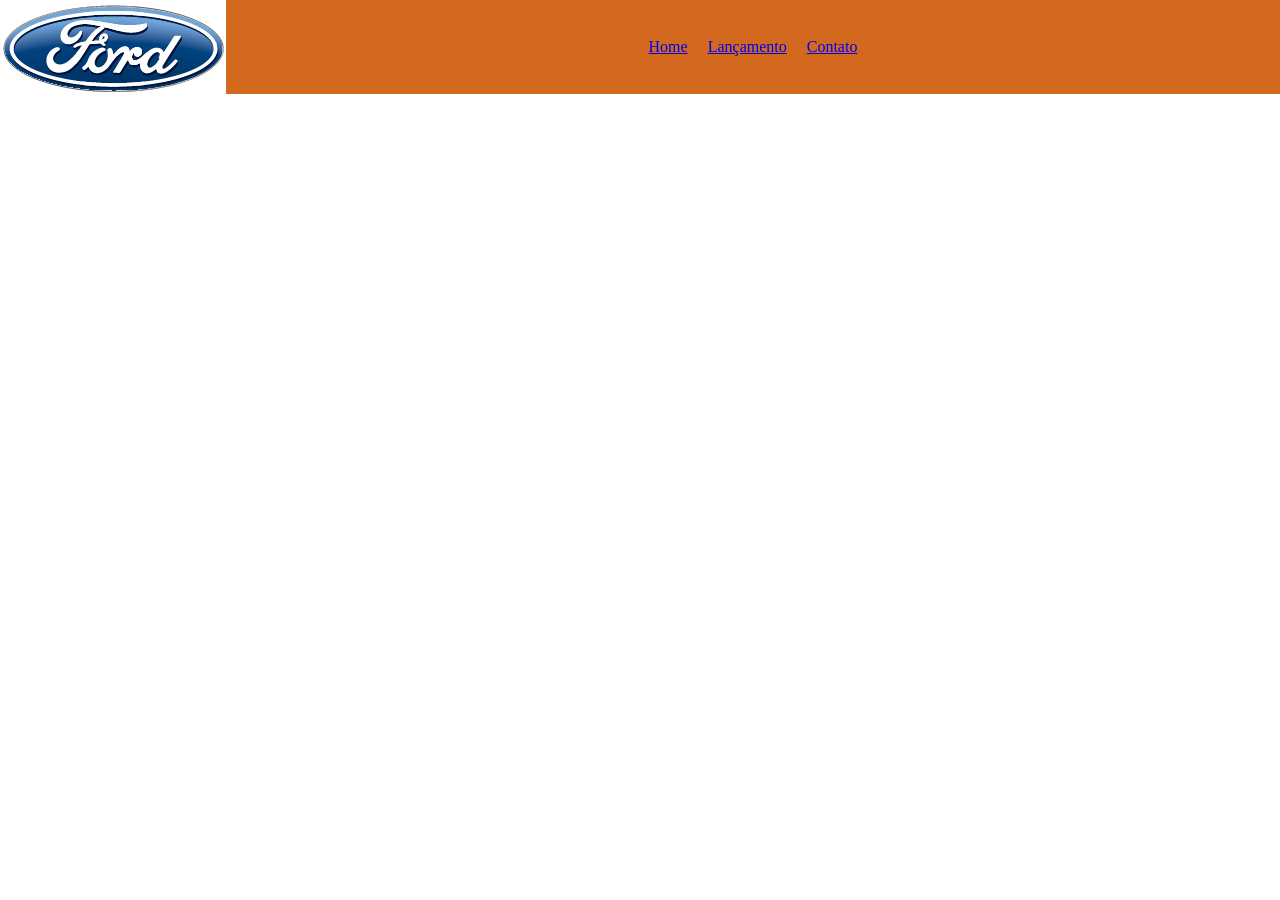
==== index.html @ aea0de97 "Add new image assets for storm, diesel, and YouTube icons - Added storm.jpg to the image directory f" ====
<!DOCTYPE html>
<html lang="pt-br">
<head>
    <meta charset="UTF-8">
    <meta name="viewport" content="width=device-width, initial-scale=1.0">
    <title>Desafio_4_HTML_E_CSS_Diogo Da Silva Souza</title>
    <link rel="stylesheet" href="src/css/reset.css">
    <link rel="stylesheet" href="src/css/style.css">
</head>
<body>
    <header>
        <img src="./src/img/logo-ford-256.png" alt="Logo da Ford Do Header">

        <nav>
            <a href="Home.html">Home</a>
            <a href="Lancamento.html">Lançamento</a>
            <a href="Contato.html">Contato</a>
        </nav>

    </header>
</body>
</html>
---- src/css/style.css ----
:root{
    --cor1: #1351d8;
    --cor2: #1b357e;
}

header{
    background-color:chocolate;
    display: flex;
    flex-wrap: wrap;
    align-items: center;
}

header > nav{
    display: flex;
    flex: 1;
    flex-wrap: wrap;
    gap: 20px;
    justify-content: center;


}

section#menu > nav > a{
    text-decoration: none;
    color: var(--cor1);
    flex-wrap: wrap;
}
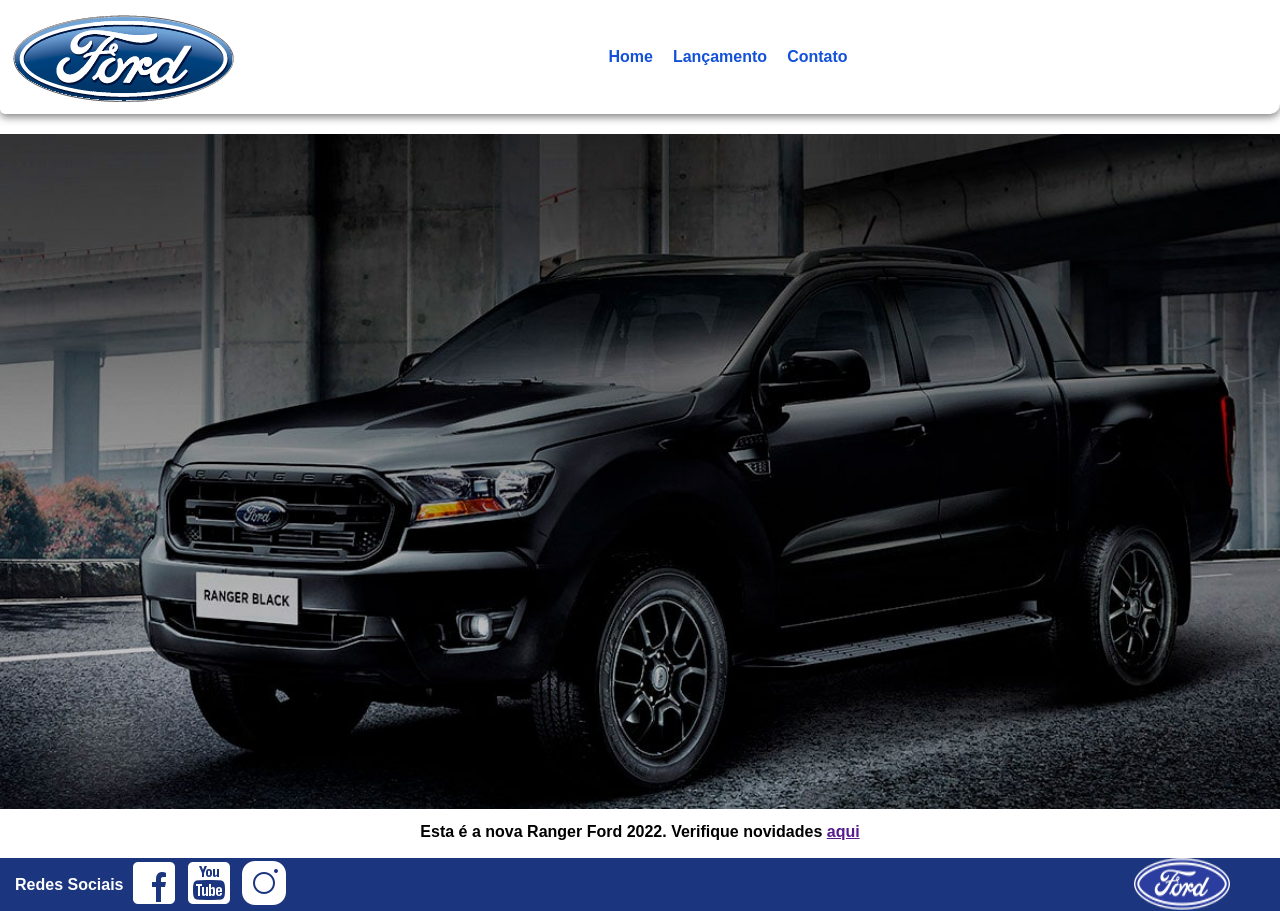
==== commit e1032509: "Adiciona seção Ford Ranger e redes sociais ao footer; remove arquivo style.css e atualiza reset.css" ====
--- a/index.html
+++ b/index.html
@@ -5,18 +5,34 @@
     <meta name="viewport" content="width=device-width, initial-scale=1.0">
     <title>Desafio_4_HTML_E_CSS_Diogo Da Silva Souza</title>
     <link rel="stylesheet" href="src/css/reset.css">
-    <link rel="stylesheet" href="src/css/style.css">
+    <link rel="stylesheet" href="src/css/index.css">
 </head>
 <body>
     <header>
         <img src="./src/img/logo-ford-256.png" alt="Logo da Ford Do Header">
-
         <nav>
             <a href="Home.html">Home</a>
             <a href="Lancamento.html">Lançamento</a>
             <a href="Contato.html">Contato</a>
         </nav>
+    </header>
 
-    </header>
+    <main>
+        <section id="Ford_Ranger">
+            <img src="./src/img/imagem_1.jpg" alt="Foto do Ranger Ford 2022">
+            <p>Esta é a nova Ranger Ford 2022. Verifique novidades <a href="">aqui</a></p>
+        </section>
+    </main>
+
+    <footer>
+        <div id="Redes">
+            <p>Redes Sociais</p>
+            <a href="https://www.facebook.com/FordBrasil/?locale=pt_BR"><img src="./src/img/facebook-50.png" alt="Logo do Facebook"></img></a>
+            <a href="https://www.youtube.com/fordbrasil"><img src="./src/img/youtube-squared-50.png" alt="Logo do Facebook"></img></a>
+            <a href="https://www.instagram.com/fordbrasil/"><img src="./src/img/instagram-logo-50.png" alt="Logo do Facebook"></img></a>
+        </div>
+
+        <img src="./src/img/ford-96.png" alt="">
+    </footer>
 </body>
 </html>
--- a/src/css/index.css
+++ b/src/css/index.css
@@ -0,0 +1,73 @@
+:root{
+    --cor1: #1351d8;
+    --cor2: #1b357e;
+}
+
+body{
+    display: flex;
+    flex-direction: column;
+}
+
+header{
+    display: flex;
+    flex-wrap: wrap;
+    align-items: center;
+    justify-content: flex-start;
+    box-shadow: 0px 3px 9px rgba(0, 0, 0, 0.5);
+    border-radius: 0px 0px 10px 5px;
+}
+
+header > img{
+    padding: 10px 0px 10px 10px;
+}
+
+header > nav{
+    display: flex;
+    flex: 1;
+    justify-content: center;
+    gap: 20px;
+    padding-right: 60px;
+}
+
+header > nav > a{
+    text-decoration: none;
+    color: var(--cor1);
+    font-weight: bolder;
+}
+
+main > section#Ford_Ranger{
+    display: flex;
+    flex-direction: column;
+    align-items: center;
+    margin-top: 20px;
+}
+
+main > section#Ford_Ranger > img{
+    height: 75vh;
+}
+
+main > section#Ford_Ranger > p{
+    text-align: center;
+    margin-top: 15px;
+    margin-bottom: 18px;
+    font-weight: bolder;
+}
+
+footer{
+    background-color: var(--cor2);
+    display: flex;
+    justify-content: space-between;
+}
+
+footer > div#Redes{
+    display: flex;
+    color: white;
+    font-weight: bolder;
+    padding-left: 15px;
+    align-items: center;
+    gap: 5px;
+}
+
+footer > img{
+    padding-right: 50px;
+}
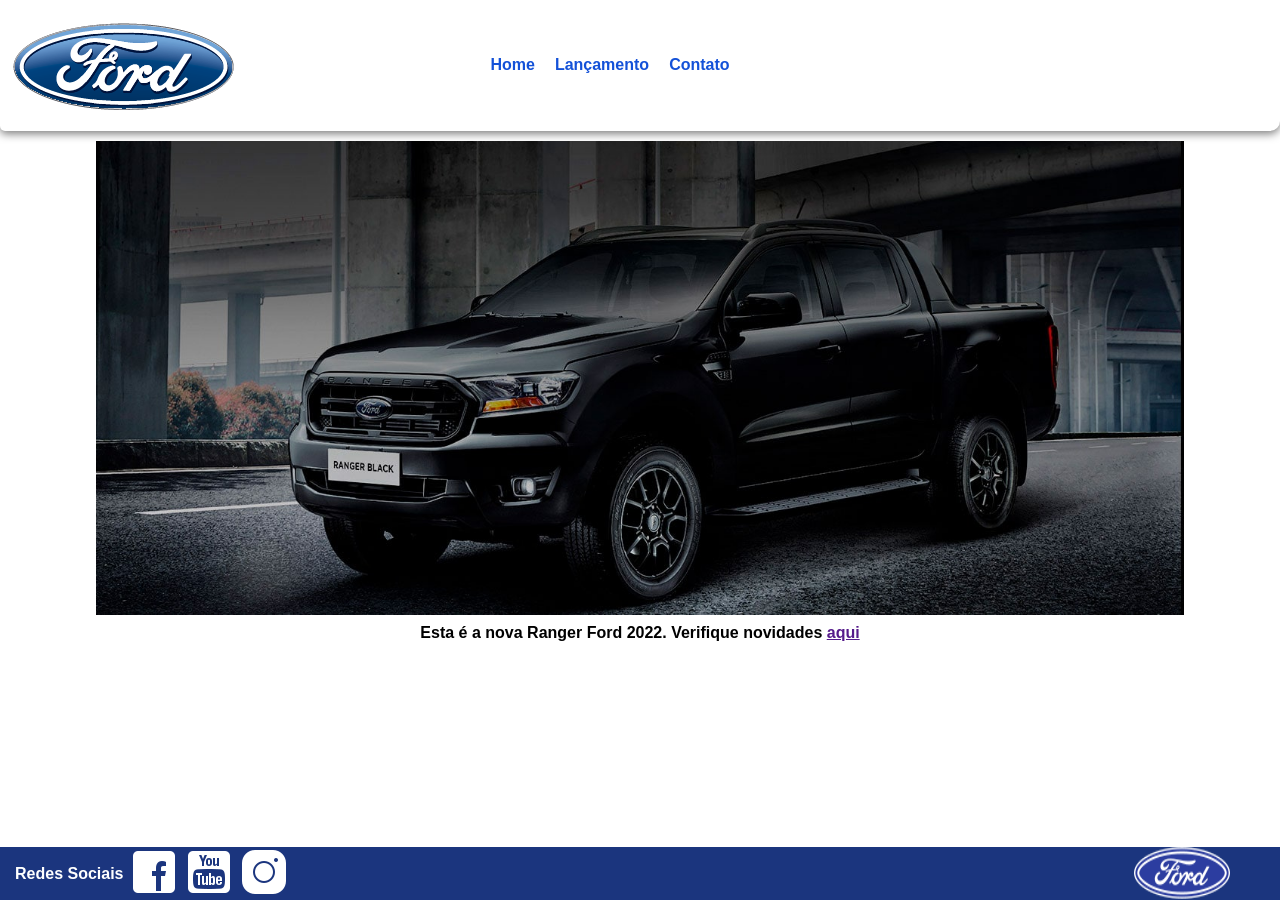
==== commit df790a80: "Remove seção desnecessária para a Ford Ranger e ajusta estilos no CSS; melhora a estrutura do layout" ====
--- a/index.html
+++ b/index.html
@@ -11,28 +11,26 @@
     <header>
         <img src="./src/img/logo-ford-256.png" alt="Logo da Ford Do Header">
         <nav>
-            <a href="Home.html">Home</a>
-            <a href="Lancamento.html">Lançamento</a>
-            <a href="Contato.html">Contato</a>
+            <a href="./index.html">Home</a>
+            <a href="./src/pages/lancamento.html">Lançamento</a>
+            <a href="./src/pages/contato.html">Contato</a>
         </nav>
     </header>
 
     <main>
-        <section id="Ford_Ranger">
-            <img src="./src/img/imagem_1.jpg" alt="Foto do Ranger Ford 2022">
-            <p>Esta é a nova Ranger Ford 2022. Verifique novidades <a href="">aqui</a></p>
-        </section>
+        <img src="./src/img/imagem_1.jpg" alt="Foto do Ranger Ford 2022">
+        <p>Esta é a nova Ranger Ford 2022. Verifique novidades <a href="">aqui</a></p>
     </main>
 
     <footer>
         <div id="Redes">
             <p>Redes Sociais</p>
-            <a href="https://www.facebook.com/FordBrasil/?locale=pt_BR"><img src="./src/img/facebook-50.png" alt="Logo do Facebook"></img></a>
-            <a href="https://www.youtube.com/fordbrasil"><img src="./src/img/youtube-squared-50.png" alt="Logo do Facebook"></img></a>
-            <a href="https://www.instagram.com/fordbrasil/"><img src="./src/img/instagram-logo-50.png" alt="Logo do Facebook"></img></a>
+            <a href="https://www.facebook.com/FordBrasil/?locale=pt_BR" target="_blank"><img src="./src/img/facebook-50.png" alt="Logo do Facebook"></img></a>
+            <a href="https://www.youtube.com/fordbrasil" target="_blank"><img src="./src/img/youtube-squared-50.png" alt="Logo do Facebook"></img></a>
+            <a href="https://www.instagram.com/fordbrasil/" target="_blank"><img src="./src/img/instagram-logo-50.png" alt="Logo do Facebook"></img></a>
         </div>
 
-        <img src="./src/img/ford-96.png" alt="">
+        <img src="./src/img/ford-96.png" alt="Logo Da Ford">
     </footer>
 </body>
 </html>
--- a/src/css/index.css
+++ b/src/css/index.css
@@ -6,6 +6,7 @@
 body{
     display: flex;
     flex-direction: column;
+    min-height: 100vh;
 }
 
 header{
@@ -15,10 +16,14 @@
     justify-content: flex-start;
     box-shadow: 0px 3px 9px rgba(0, 0, 0, 0.5);
     border-radius: 0px 0px 10px 5px;
+    position: relative;
+    height: 14.5vh;
 }
 
 header > img{
     padding: 10px 0px 10px 10px;
+    position: absolute;
+
 }
 
 header > nav{
@@ -35,22 +40,25 @@
     font-weight: bolder;
 }
 
-main > section#Ford_Ranger{
+main{
     display: flex;
+    justify-content: flex-start;
+    align-items: center;
     flex-direction: column;
-    align-items: center;
-    margin-top: 20px;
+    flex: 1;
 }
 
-main > section#Ford_Ranger > img{
-    height: 75vh;
+main > img{
+    height: auto;
+    width: 85vw;
+    padding-top: 10px;
 }
 
-main > section#Ford_Ranger > p{
+main > p{
     text-align: center;
-    margin-top: 15px;
-    margin-bottom: 18px;
     font-weight: bolder;
+    padding-top: 10px;
+
 }
 
 footer{
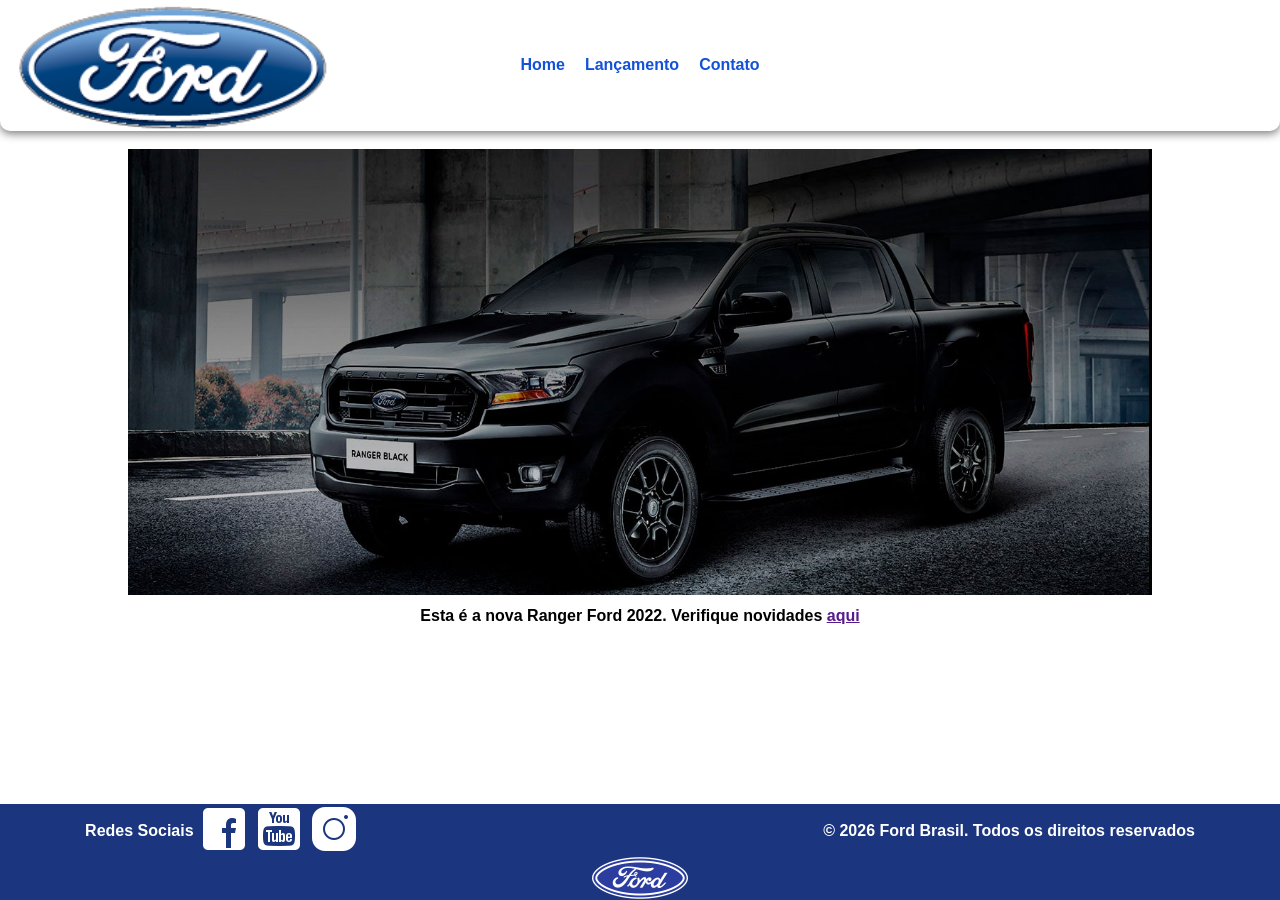
==== commit 0f445456: "Adiciona aviso de direitos autorais no rodapé das páginas de contato e lançamento; ajusta estilos do" ====
--- a/index.html
+++ b/index.html
@@ -30,6 +30,8 @@
             <a href="https://www.instagram.com/fordbrasil/" target="_blank"><img src="./src/img/instagram-logo-50.png" alt="Logo do Facebook"></img></a>
         </div>
 
+        <p>&copy; 2026 Ford Brasil. Todos os direitos reservados</p>
+
         <img src="./src/img/ford-96.png" alt="Logo Da Ford">
     </footer>
 </body>
--- a/src/css/index.css
+++ b/src/css/index.css
@@ -15,15 +15,16 @@
     align-items: center;
     justify-content: flex-start;
     box-shadow: 0px 3px 9px rgba(0, 0, 0, 0.5);
-    border-radius: 0px 0px 10px 5px;
+    border-radius: 0px 0px 10px 10px;
     position: relative;
     height: 14.5vh;
+    width: 100vw;
 }
 
 header > img{
-    padding: 10px 0px 10px 10px;
     position: absolute;
-
+    padding-left: 15px;
+    height: 100%;
 }
 
 header > nav{
@@ -31,7 +32,6 @@
     flex: 1;
     justify-content: center;
     gap: 20px;
-    padding-right: 60px;
 }
 
 header > nav > a{
@@ -40,42 +40,103 @@
     font-weight: bolder;
 }
 
+@media (max-width:1100px){
+
+    header > img{
+        position: static;
+        padding-right: 4px;
+    }
+    header{
+        justify-content: space-around;
+        align-items: center;
+        height: auto;
+    }
+}
+
+@media (max-width:545px){
+
+    header > img{
+        position: static;
+        padding-bottom: 10px;
+    }
+    header{
+        justify-content: center;
+        flex-direction: column;
+        align-items: center;
+        height: auto;
+    }
+
+    nav{
+        padding-bottom: 15px;
+    }
+    
+
+}
+
 main{
     display: flex;
-    justify-content: flex-start;
-    align-items: center;
     flex-direction: column;
     flex: 1;
+    width: 100vw;
+    height: 100%;
+    align-items: center;
 }
 
 main > img{
+    width: 80%;
     height: auto;
-    width: 85vw;
-    padding-top: 10px;
+    padding-top: 2vh;
+}
+
+@media  (max-width:950px){
+    main > img{
+        width: 80%;
+        padding-top: 2%;
+    }
 }
 
 main > p{
     text-align: center;
     font-weight: bolder;
-    padding-top: 10px;
+    padding: 1% 1% 0.5% 1%;
 
 }
 
 footer{
     background-color: var(--cor2);
     display: flex;
-    justify-content: space-between;
+    width: 100vw;
+    justify-content: space-around;
+    flex-wrap: wrap;
+    gap: 23%;
 }
 
 footer > div#Redes{
     display: flex;
     color: white;
     font-weight: bolder;
-    padding-left: 15px;
     align-items: center;
     gap: 5px;
+    flex-wrap: wrap;
 }
 
-footer > img{
-    padding-right: 50px;
+footer > p{
+    color: white;
+    font-weight: bolder;
+    align-self: center;
+}
+
+@media (max-width: 500px){
+    footer > div#Redes{
+        padding-left: 0;
+    }
+
+    footer > img{
+        padding-right: 0;
+    }
+
+    footer{
+        justify-content: space-around;
+        gap: 10px;
+    }
 }
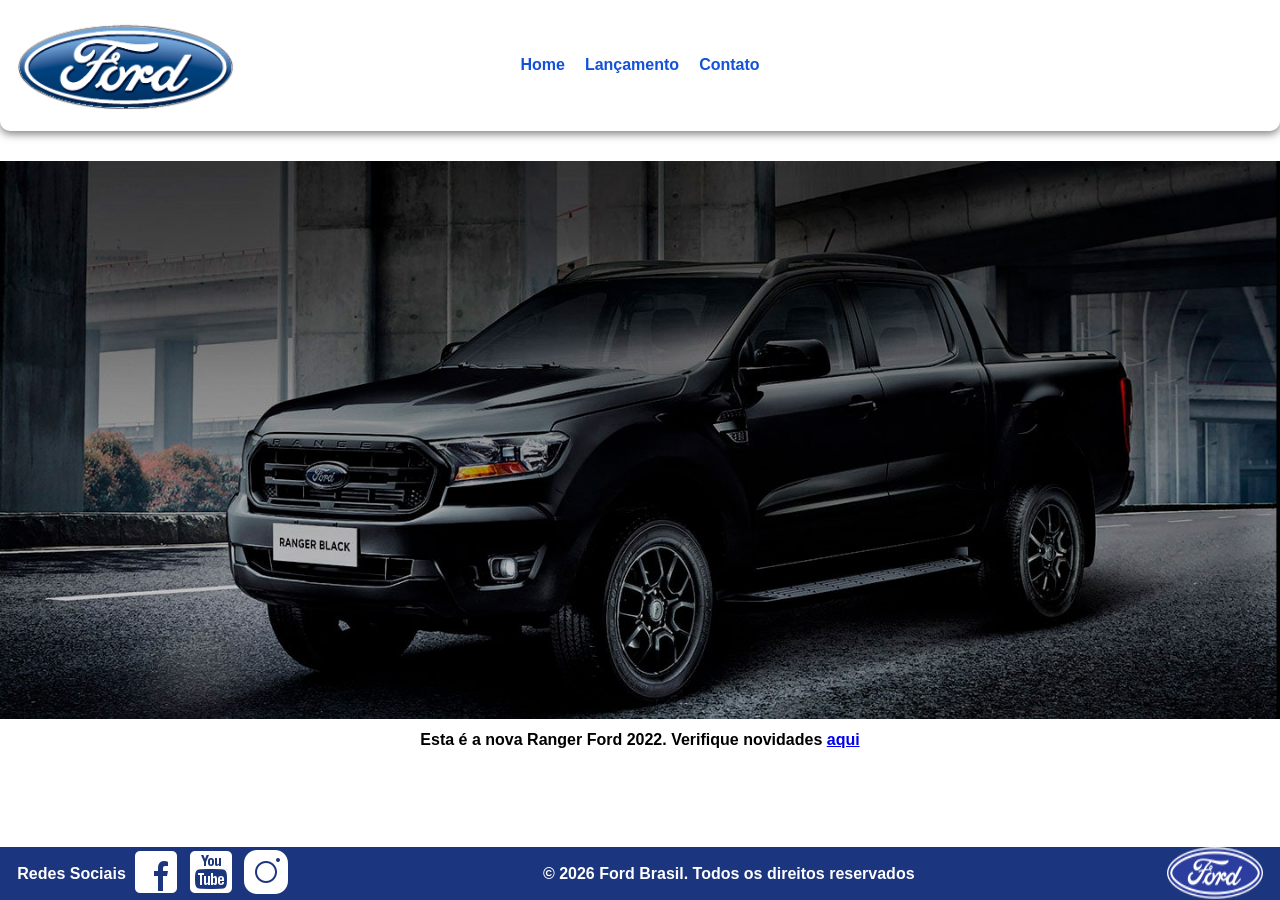
==== commit ffba5f0a: "Atualiza o conteúdo do main para incluir links nas imagens e ajusta o estilo dos formulários no cont" ====
--- a/index.html
+++ b/index.html
@@ -18,8 +18,8 @@
     </header>
 
     <main>
-        <img src="./src/img/imagem_1.jpg" alt="Foto do Ranger Ford 2022">
-        <p>Esta é a nova Ranger Ford 2022. Verifique novidades <a href="">aqui</a></p>
+        <a href="./src/pages/lancamento.html"><img src="./src/img/imagem_1.jpg" alt="Foto do Ranger Ford 2022"></a>
+        <p>Esta é a nova Ranger Ford 2022. Verifique novidades <a href="./src/pages/lancamento.html" target="_blank">aqui</a></p>
     </main>
 
     <footer>
--- a/src/css/index.css
+++ b/src/css/index.css
@@ -13,18 +13,18 @@
     display: flex;
     flex-wrap: wrap;
     align-items: center;
-    justify-content: flex-start;
     box-shadow: 0px 3px 9px rgba(0, 0, 0, 0.5);
     border-radius: 0px 0px 10px 10px;
     position: relative;
     height: 14.5vh;
     width: 100vw;
+    margin-bottom: 30px;
 }
 
 header > img{
     position: absolute;
     padding-left: 15px;
-    height: 100%;
+    height: 70%;
 }
 
 header > nav{
@@ -44,7 +44,8 @@
 
     header > img{
         position: static;
-        padding-right: 4px;
+        height: 10vh;
+        padding: 15px 0px 15px 10px;
     }
     header{
         justify-content: space-around;
@@ -57,7 +58,8 @@
 
     header > img{
         position: static;
-        padding-bottom: 10px;
+        padding: 15px 0px 15px 0px;
+        height: 10vh;
     }
     header{
         justify-content: center;
@@ -69,8 +71,6 @@
     nav{
         padding-bottom: 15px;
     }
-    
-
 }
 
 main{
@@ -78,20 +78,22 @@
     flex-direction: column;
     flex: 1;
     width: 100vw;
-    height: 100%;
     align-items: center;
 }
 
-main > img{
-    width: 80%;
+main > a{
+    display: flex;
+    justify-content: center;
+}
+
+main > a > img{
+    width: 100%;
     height: auto;
-    padding-top: 2vh;
 }
 
 @media  (max-width:950px){
-    main > img{
-        width: 80%;
-        padding-top: 2%;
+    main > a > img{
+        width: 90%;
     }
 }
 
@@ -108,7 +110,7 @@
     width: 100vw;
     justify-content: space-around;
     flex-wrap: wrap;
-    gap: 23%;
+    gap: 26%;
 }
 
 footer > div#Redes{
@@ -128,15 +130,58 @@
 
 @media (max-width: 500px){
     footer > div#Redes{
-        padding-left: 0;
+        padding: 0;
     }
 
     footer > img{
-        padding-right: 0;
+        padding: 0;
+    }
+
+    footer > p{
+        padding: 0;
+        text-align: center;
     }
 
     footer{
         justify-content: space-around;
-        gap: 10px;
+    }
+}
+
+@media (max-width:1006px) {
+    footer {
+        display: flex;
+        flex-direction: column;
+        align-items: center;
+        justify-content: center;
+    }    
+
+    footer > div#Redes{
+        padding: 10px 0px 15px 0px;
+    }
+
+    footer > p{
+        padding: 10px 0px 15px 0px;
+    }
+
+    footer > img{
+        padding: 10px 0px 15px 0px;
+    }
+}
+
+@media (max-width:1543px){
+    footer{
+        gap: 22%;
+    }
+}
+
+@media (max-width:1360px){
+    footer{
+        gap: 17%;
+    }
+}
+
+@media (max-width:1150px){
+    footer{
+        gap: 13%;
     }
 }
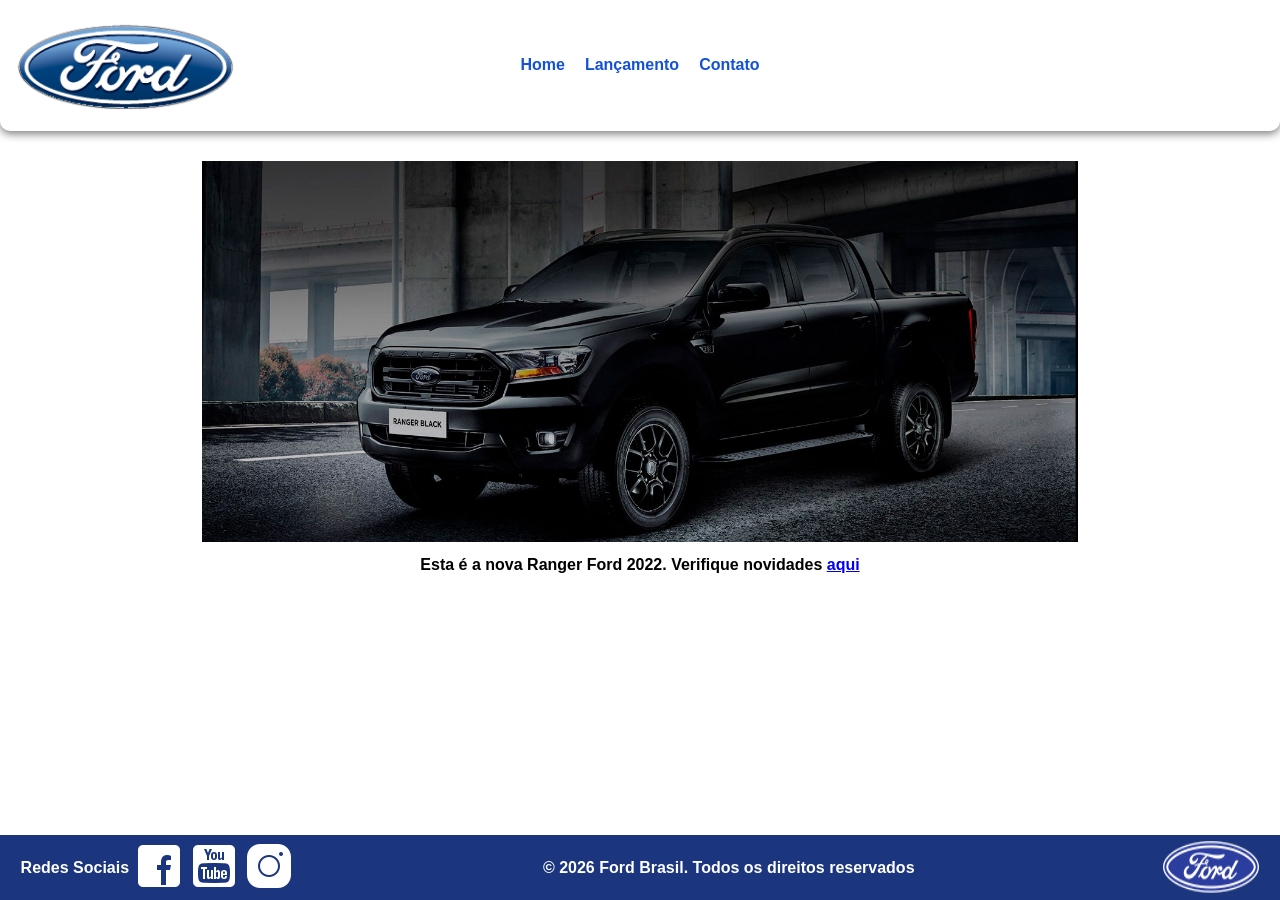
==== commit e6ce0b95: "Ajusta links e estilos de hover nos elementos de navegação e formulários; melhora responsividade e a" ====
--- a/index.html
+++ b/index.html
@@ -19,7 +19,7 @@
 
     <main>
         <a href="./src/pages/lancamento.html"><img src="./src/img/imagem_1.jpg" alt="Foto do Ranger Ford 2022"></a>
-        <p>Esta é a nova Ranger Ford 2022. Verifique novidades <a href="./src/pages/lancamento.html" target="_blank">aqui</a></p>
+        <p>Esta é a nova Ranger Ford 2022. Verifique novidades <a href="./src/pages/lancamento.html">aqui</a></p>
     </main>
 
     <footer>
--- a/src/css/index.css
+++ b/src/css/index.css
@@ -7,6 +7,7 @@
     display: flex;
     flex-direction: column;
     min-height: 100vh;
+    overflow-x: hidden;
 }
 
 header{
@@ -17,7 +18,7 @@
     border-radius: 0px 0px 10px 10px;
     position: relative;
     height: 14.5vh;
-    width: 100vw;
+    width: 100%;
     margin-bottom: 30px;
 }
 
@@ -38,6 +39,11 @@
     text-decoration: none;
     color: var(--cor1);
     font-weight: bolder;
+}
+
+header > nav > a:hover {
+    color: var(--cor2); 
+    transform: scale(1.1); 
 }
 
 @media (max-width:1100px){
@@ -77,40 +83,40 @@
     display: flex;
     flex-direction: column;
     flex: 1;
-    width: 100vw;
+    width: 100%;
     align-items: center;
 }
 
 main > a{
     display: flex;
     justify-content: center;
+    width: 68.4%;
+    max-width: 1200px;
+    box-sizing: border-box;
+    background-color: brown;
 }
 
 main > a > img{
+    display: block;
     width: 100%;
     height: auto;
-}
-
-@media  (max-width:950px){
-    main > a > img{
-        width: 90%;
-    }
+    max-width: 100%;
 }
 
 main > p{
     text-align: center;
     font-weight: bolder;
-    padding: 1% 1% 0.5% 1%;
-
+    padding: 15px 10px 15px 10px;
 }
 
 footer{
     background-color: var(--cor2);
     display: flex;
-    width: 100vw;
+    width: 100%;
     justify-content: space-around;
     flex-wrap: wrap;
-    gap: 26%;
+    gap: 24%;
+    padding: 6px 0px;
 }
 
 footer > div#Redes{
@@ -120,6 +126,12 @@
     align-items: center;
     gap: 5px;
     flex-wrap: wrap;
+    padding-left: 5px;
+}
+
+footer > img{
+    padding-right: 5px;
+    
 }
 
 footer > p{
@@ -147,7 +159,7 @@
     }
 }
 
-@media (max-width:1006px) {
+@media (max-width:1014px) {
     footer {
         display: flex;
         flex-direction: column;
